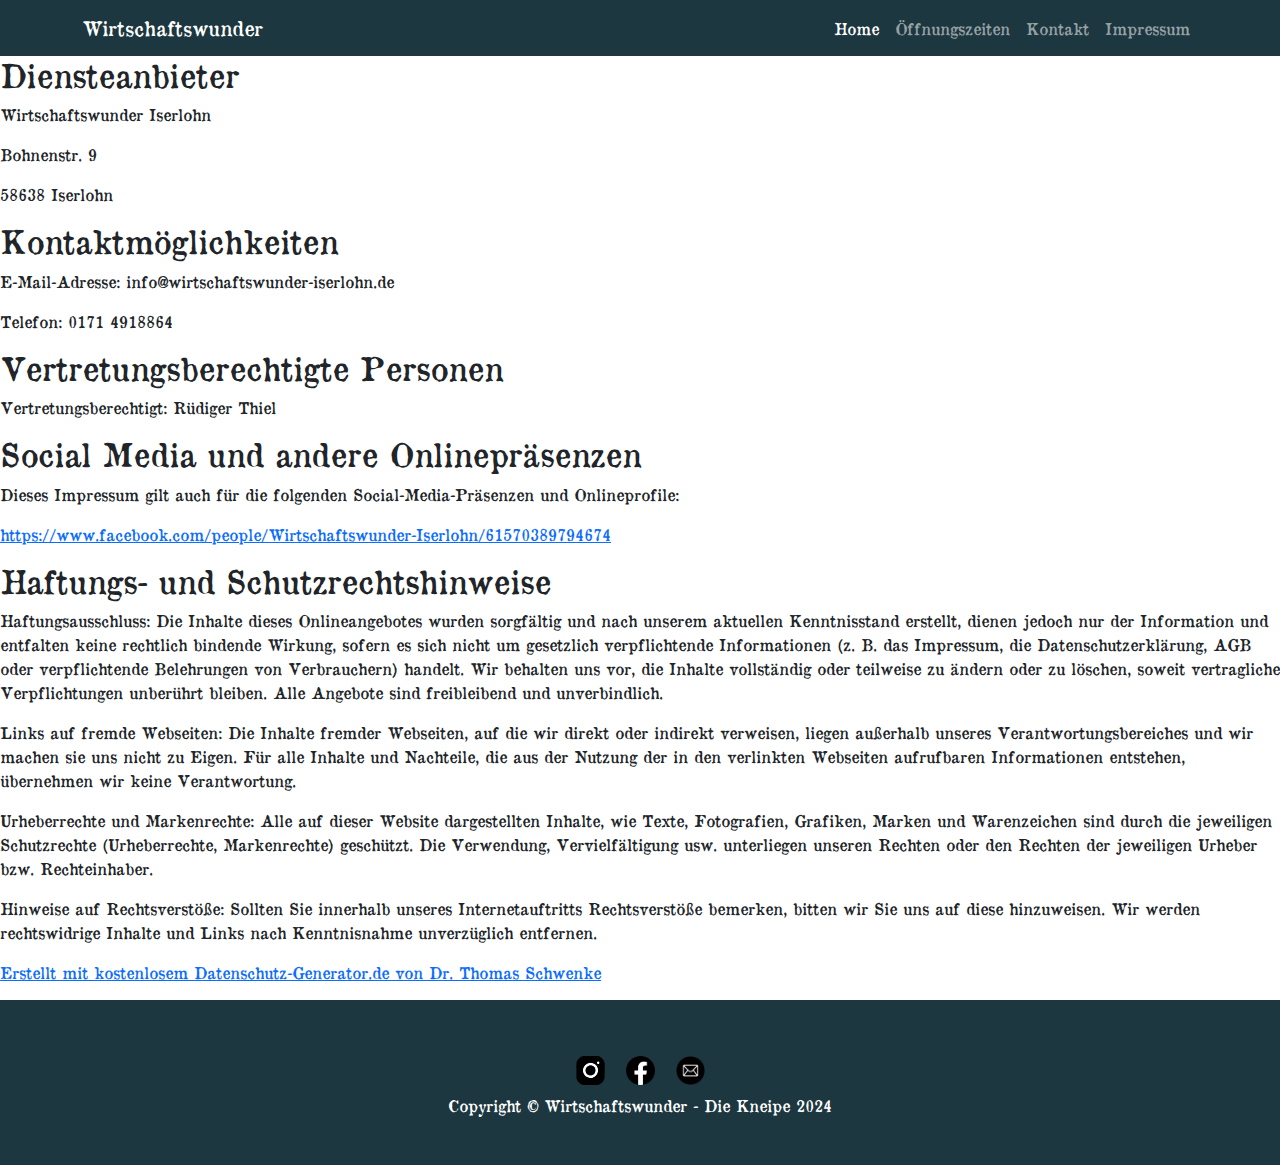
==== impressum.html @ ddf8cca0 "Fügt Impressum hinzu" ====
<!DOCTYPE html>
<html lang="en">
    <head>
        <meta charset="utf-8" />
        <meta name="viewport" content="width=device-width, initial-scale=1, shrink-to-fit=no" />
        <meta name="description" content="" />
        <meta name="author" content="" />
        <title>Wirtschaftswunder - Die Kneipe</title>
        <!-- Favicon-->
        <link rel="icon" type="image/x-icon" href="assets/favicon2.ico" />
        <!-- Core theme CSS (includes Bootstrap)-->
        <link href="css/styles.css" rel="stylesheet" />
    </head>
    <body>
        <!-- Responsive navbar-->
        <nav class="navbar navbar-expand-lg navbar-dark bg-dunkelzeug fixed-top" id="mainNav">
            <div class="container">
                <a class="navbar-brand" href="#top">Wirtschaftswunder</a>
                <button class="navbar-toggler" type="button" data-bs-toggle="collapse" data-bs-target="#navbarSupportedContent" aria-controls="navbarSupportedContent" aria-expanded="false" aria-label="Toggle navigation"><span class="navbar-toggler-icon"></span></button>
                <div class="collapse navbar-collapse" id="navbarSupportedContent">
                    <ul class="navbar-nav ms-auto mb-2 mb-lg-0">
                        <li class="nav-item" id="start"><a class="nav-link active" aria-current="page" href="#top">Home</a></li>
                        <li class="nav-item"><a class="nav-link" href="index.html#opening">Öffnungszeiten</a></li>
                        <li class="nav-item"><a class="nav-link" href="index.html#contact">Kontakt</a></li>
                        <li class="nav-item"><a class="nav-link" href="impressum.html">Impressum</a></li>
                    </ul>
                </div>
            </div>
        </nav>
<h1>Impressum</h1>
<h2 id="m46">Diensteanbieter</h2>
<p>Wirtschaftswunder Iserlohn</p>
<p>Bohnenstr. 9</p>
<p>58638 Iserlohn</p>

<h2 id="m56">Kontaktmöglichkeiten</h2><p>E-Mail-Adresse: info@wirtschaftswunder-iserlohn.de</p>
<p>Telefon: 0171 4918864</p>

<h2 id="m153">Vertretungsberechtigte Personen</h2><p>Vertretungsberechtigt: Rüdiger Thiel</p>

<h2 id="m172">Social Media und andere Onlinepräsenzen</h2><p>Dieses Impressum gilt auch für die folgenden Social-Media-Präsenzen und Onlineprofile: </p>
<p><a href="https://www.facebook.com/people/Wirtschaftswunder-Iserlohn/61570389794674" target="_blank">https://www.facebook.com/people/Wirtschaftswunder-Iserlohn/61570389794674</a></p>

<h2 id="m65">Haftungs- und Schutzrechtshinweise</h2>
<p>Haftungsausschluss: Die Inhalte dieses Onlineangebotes wurden sorgfältig und nach unserem aktuellen Kenntnisstand erstellt, dienen jedoch nur der Information und entfalten keine rechtlich bindende Wirkung, sofern es sich nicht um gesetzlich verpflichtende Informationen (z. B. das Impressum, die Datenschutzerklärung, AGB oder verpflichtende Belehrungen von Verbrauchern) handelt. Wir behalten uns vor, die Inhalte vollständig oder teilweise zu ändern oder zu löschen, soweit vertragliche Verpflichtungen unberührt bleiben. Alle Angebote sind freibleibend und unverbindlich.</p>
<p>Links auf fremde Webseiten: Die Inhalte fremder Webseiten, auf die wir direkt oder indirekt verweisen, liegen außerhalb unseres Verantwortungsbereiches und wir machen sie uns nicht zu Eigen. Für alle Inhalte und Nachteile, die aus der Nutzung der in den verlinkten Webseiten aufrufbaren Informationen entstehen, übernehmen wir keine Verantwortung.</p>
<p>Urheberrechte und Markenrechte: Alle auf dieser Website dargestellten Inhalte, wie Texte, Fotografien, Grafiken, Marken und Warenzeichen sind durch die jeweiligen Schutzrechte (Urheberrechte, Markenrechte) geschützt. Die Verwendung, Vervielfältigung usw. unterliegen unseren Rechten oder den Rechten der jeweiligen Urheber bzw. Rechteinhaber.</p>
<p>Hinweise auf Rechtsverstöße: Sollten Sie innerhalb unseres Internetauftritts Rechtsverstöße bemerken, bitten wir Sie uns auf diese hinzuweisen. Wir werden rechtswidrige Inhalte und Links nach Kenntnisnahme unverzüglich entfernen.</p>

<p class="seal"><a href="https://datenschutz-generator.de/" title="Rechtstext von Dr. Schwenke - für weitere Informationen bitte anklicken." target="_blank" rel="noopener noreferrer nofollow">Erstellt mit kostenlosem Datenschutz-Generator.de von Dr. Thomas Schwenke</a></p>
<footer class="py-5 bg-dunkelzeug">
            <div class="container">
                <p id="contact" class="m-2 text-center text-white">
                    <a href="#!" target="_blank" title="Instagram" service="instagram" ><img src="./ig-logo.svg" style="width:29px;height:29px;margin-right:15px;"/></a>
                    <a href="https://www.facebook.com/people/Wirtschaftswunder-Iserlohn/61570389794674" target="_blank" title="Facebook" service="facebook" ><img src="./fb-logo.png" style="width:29px;height:29px;margin-right:15px;" /></a>
		    <a href="mailto:info@wirtschaftswunder-iserlohn.de" target="_blank" title="Mail" service="email" ><img src="./brief.png" style="width:29px;height:29px" /></a>
                </p>
            </div>    
            <div class="container"><p class="m-0 text-center text-white">Copyright &copy; Wirtschaftswunder - Die Kneipe 2024</p></div>
        </footer>
        <!-- Bootstrap core JS-->
        <script src="https://cdn.jsdelivr.net/npm/bootstrap@5.2.3/dist/js/bootstrap.bundle.min.js"></script>
        <!-- Core theme JS-->
        <script src="js/scripts.js"></script>
    </body>
</html>
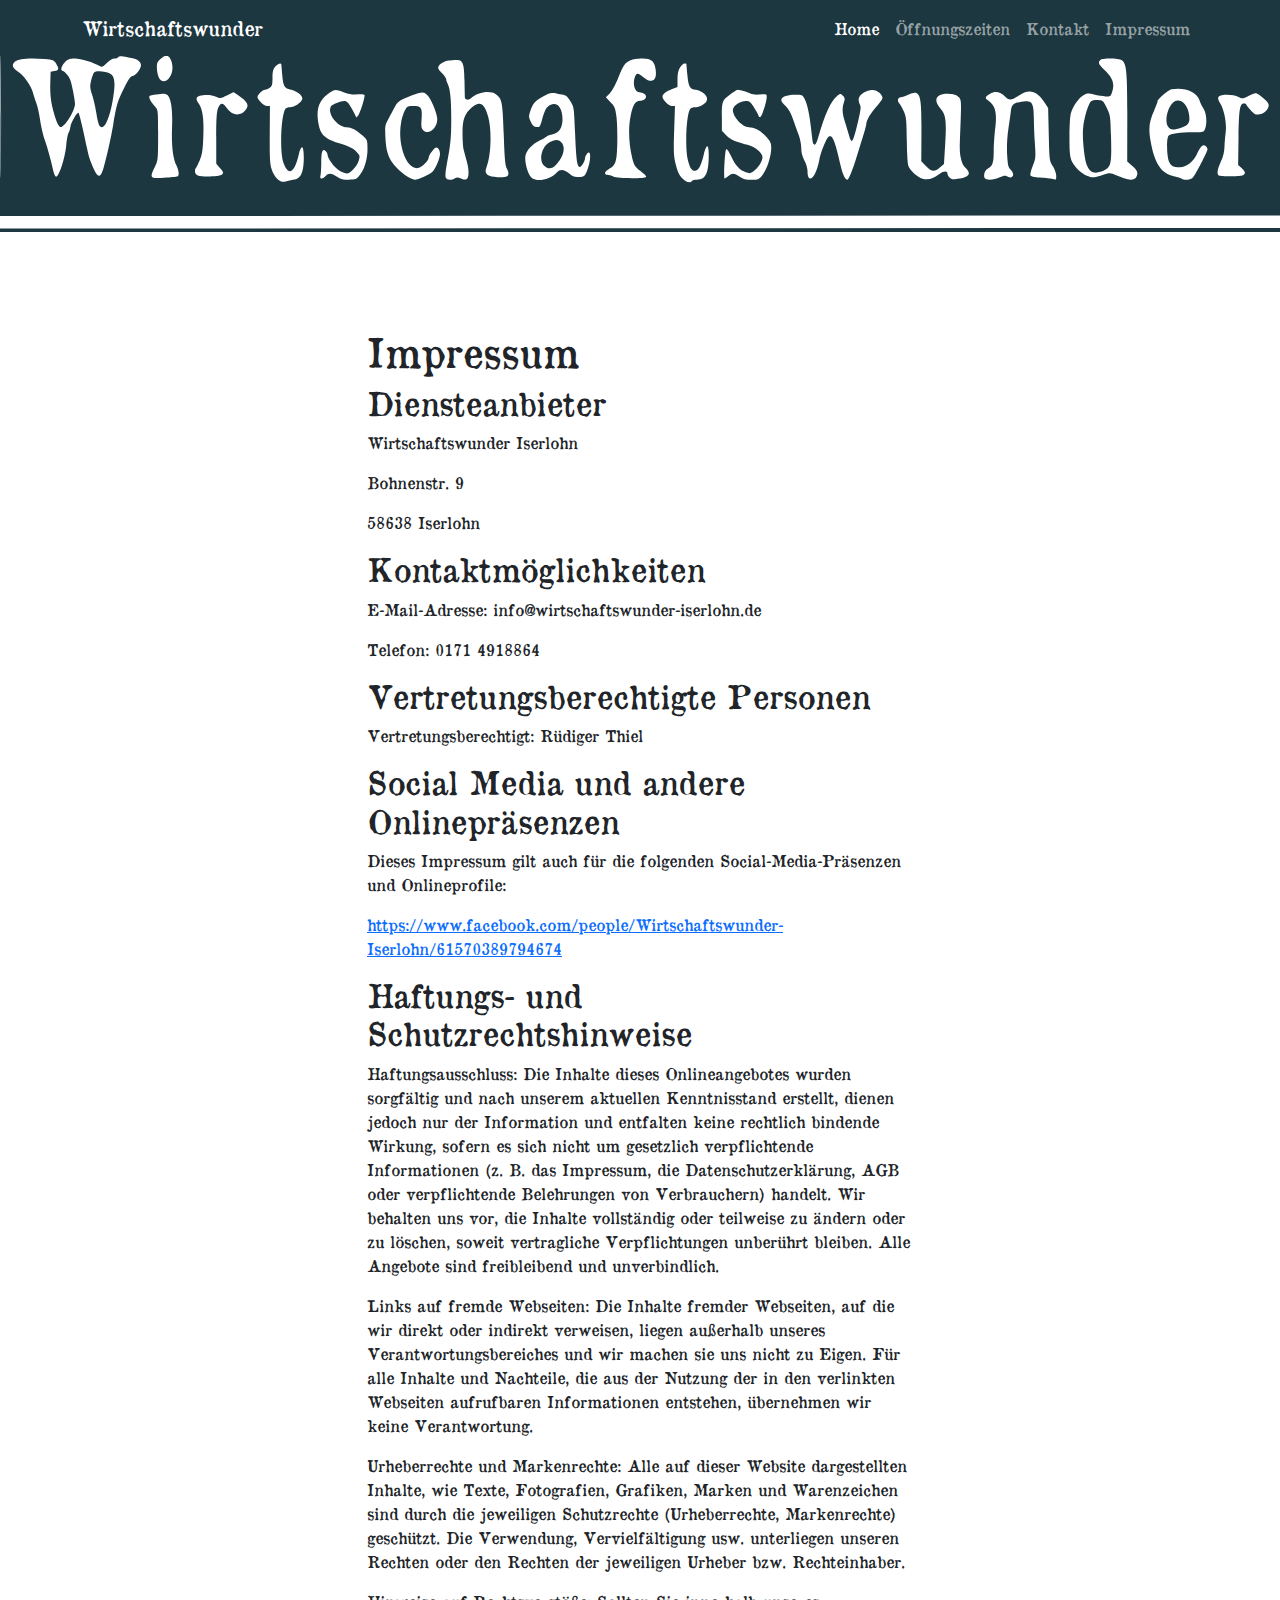
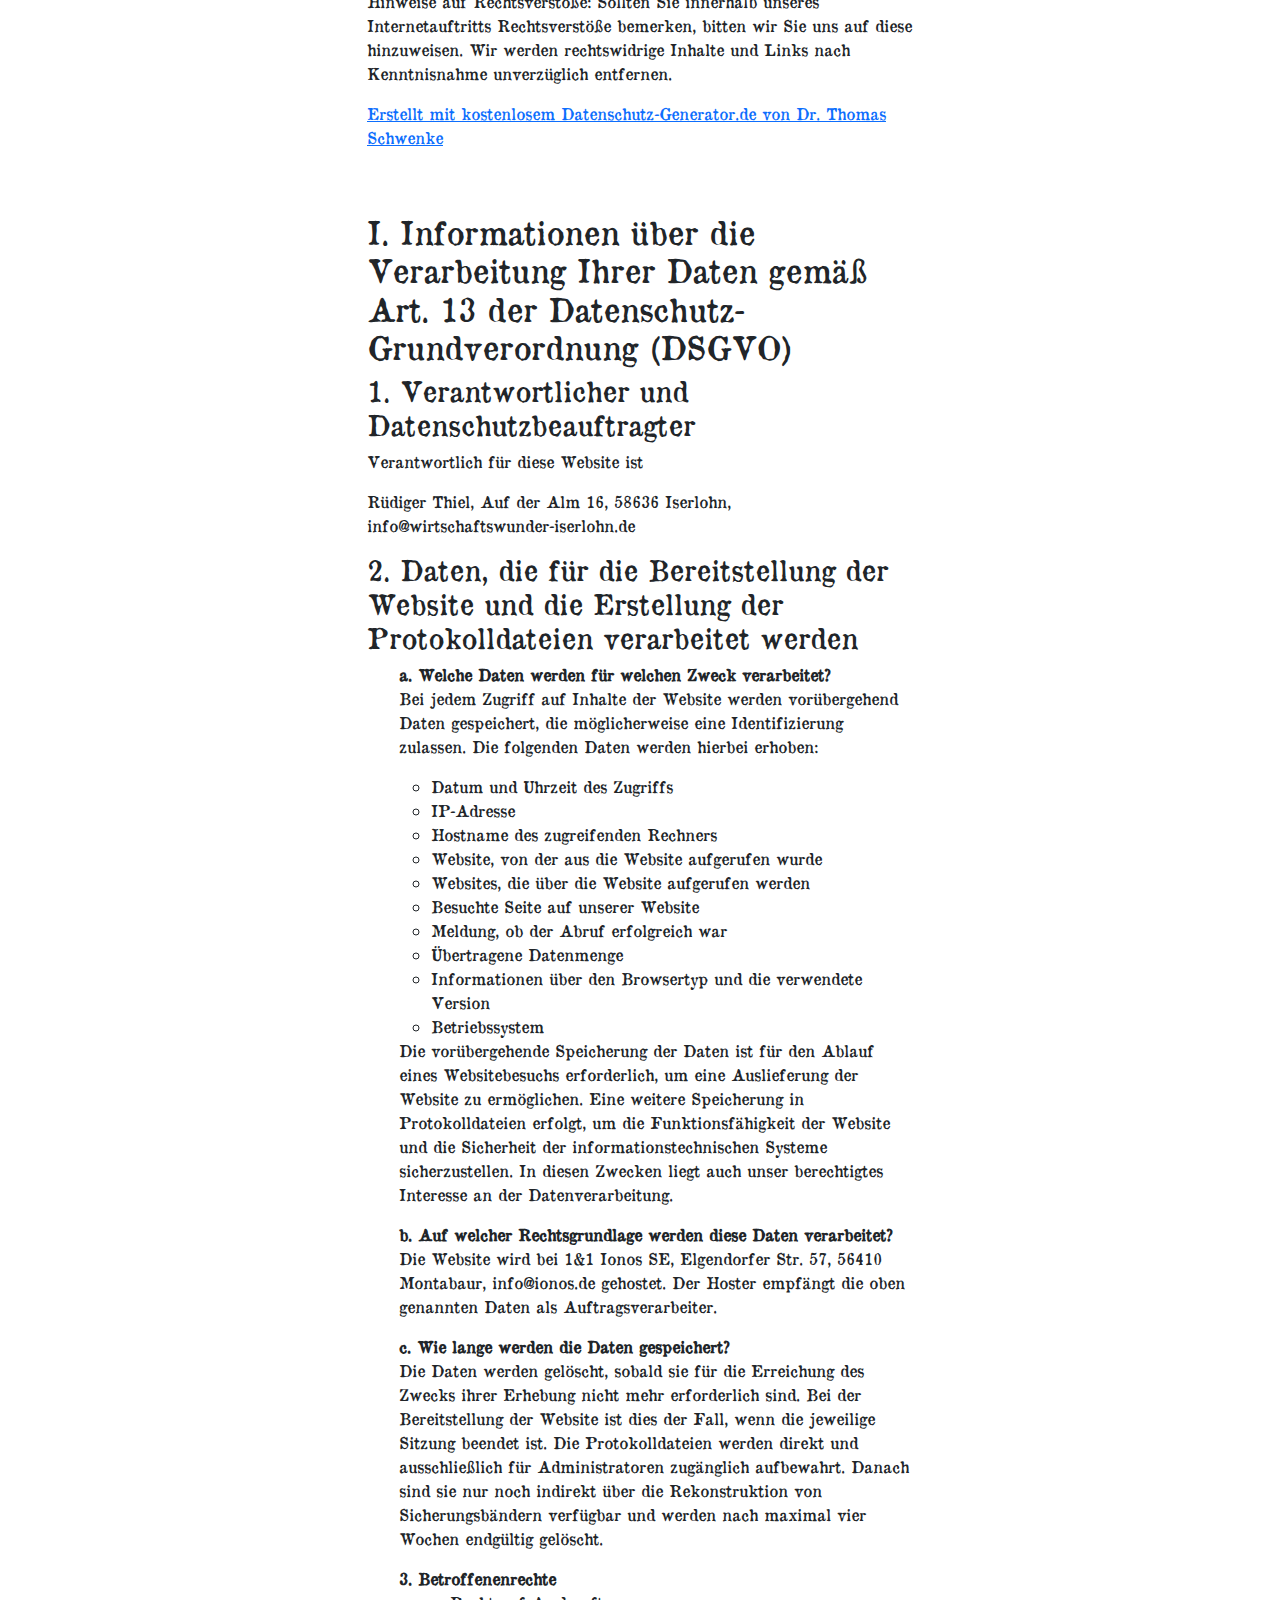
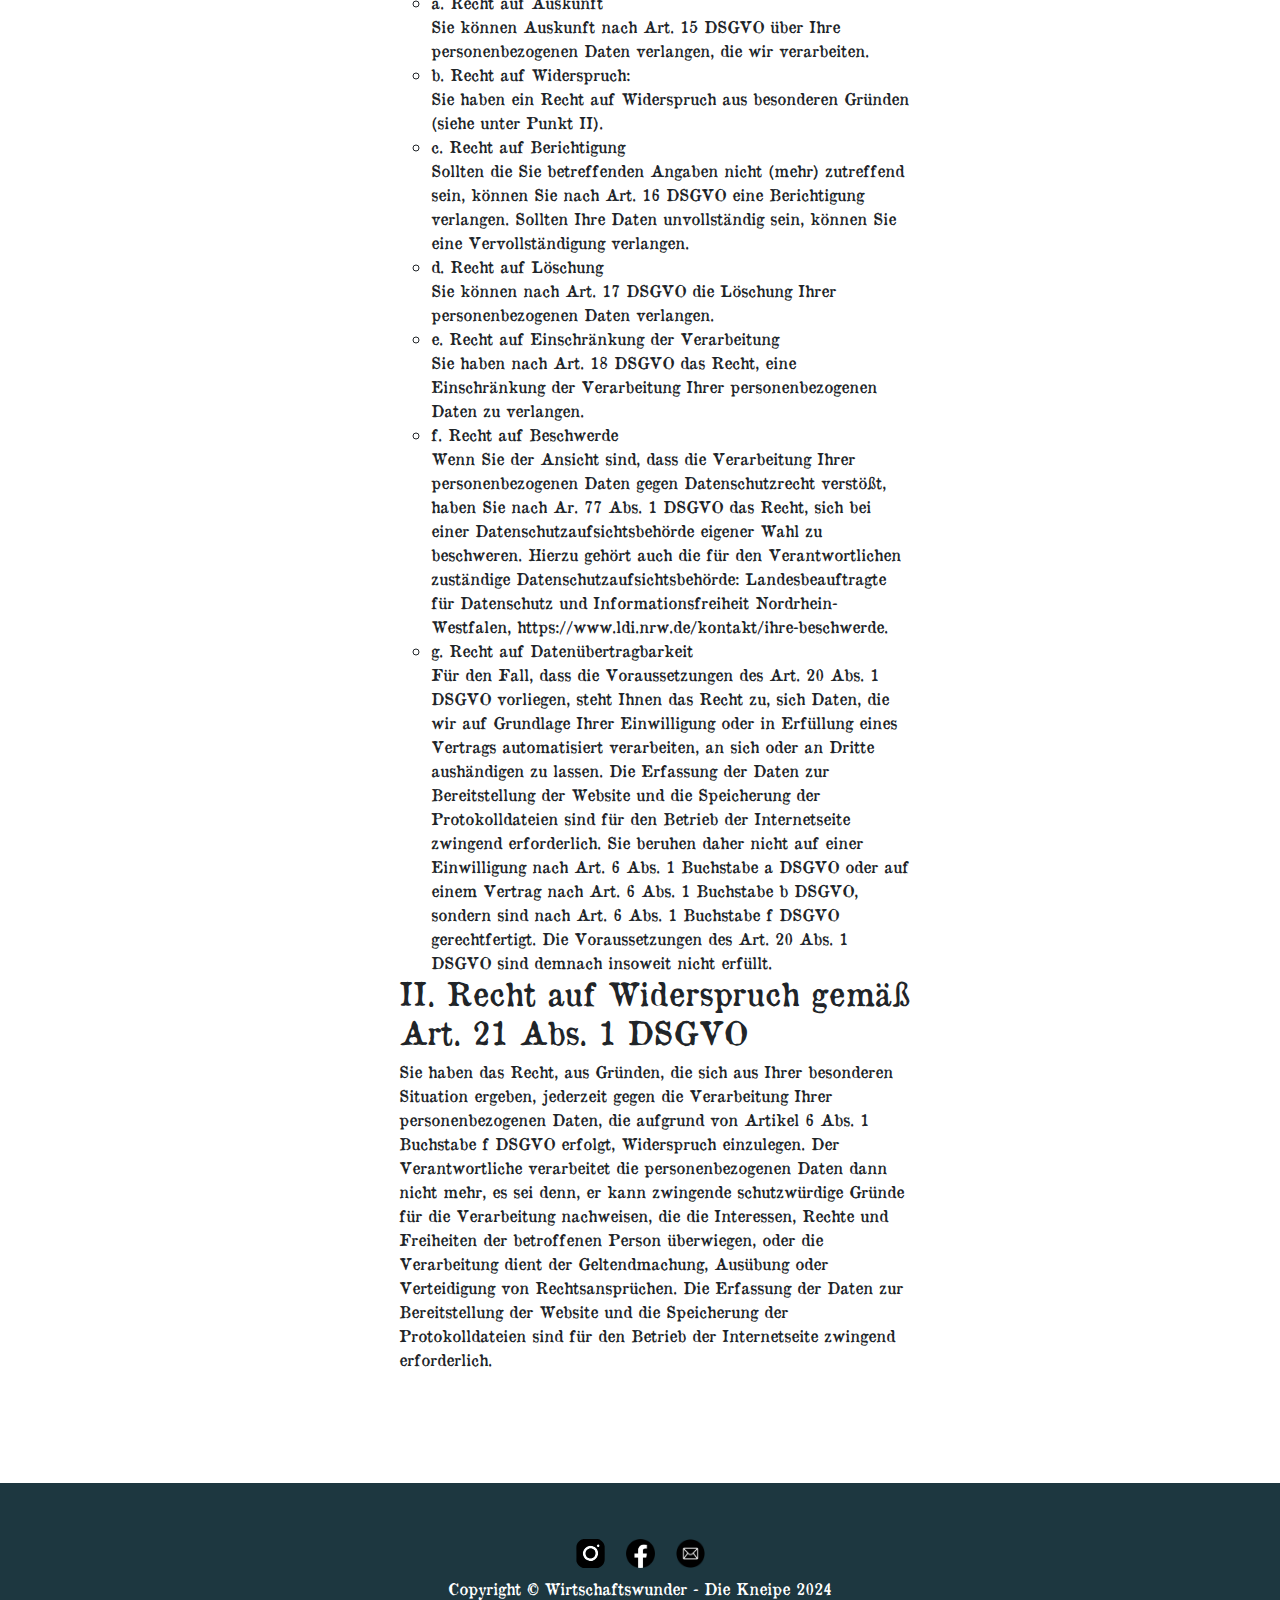
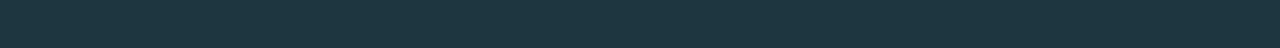
==== commit e4335187: "Fügt DSGVO hinzu" ====
--- a/impressum.html
+++ b/impressum.html
@@ -27,6 +27,17 @@
                 </div>
             </div>
         </nav>
+<header class="py-5 bg-image-full" style="background-image: url('./Wirtschaftswunder-bw-richtige-Schrift.svg')">
+            <div class="text-center my-5">
+                <img class="img-fluid rounded-circle mb-4 transparent" src="https://dummyimage.com/150x150/000/fff.png" />
+                <h1 id="start" class="text-black fs-3 fw-bolder"></h1>
+            </div>
+        </header>
+        <!-- Content section-->
+        <section class="py-5">
+            <div class="container my-5">
+                <div class="row justify-content-center">
+                    <div class="col-lg-6">
 <h1>Impressum</h1>
 <h2 id="m46">Diensteanbieter</h2>
 <p>Wirtschaftswunder Iserlohn</p>
@@ -48,6 +59,59 @@
 <p>Hinweise auf Rechtsverstöße: Sollten Sie innerhalb unseres Internetauftritts Rechtsverstöße bemerken, bitten wir Sie uns auf diese hinzuweisen. Wir werden rechtswidrige Inhalte und Links nach Kenntnisnahme unverzüglich entfernen.</p>
 
 <p class="seal"><a href="https://datenschutz-generator.de/" title="Rechtstext von Dr. Schwenke - für weitere Informationen bitte anklicken." target="_blank" rel="noopener noreferrer nofollow">Erstellt mit kostenlosem Datenschutz-Generator.de von Dr. Thomas Schwenke</a></p>
+<br>
+<br>
+<h2>I. Informationen über die Verarbeitung Ihrer Daten gemäß Art. 13 der Datenschutz-Grundverordnung (DSGVO)</h2>
+<h3>1. Verantwortlicher und Datenschutzbeauftragter</h3>
+<p>Verantwortlich für diese Website ist</p>
+<p>Rüdiger Thiel, Auf der Alm 16, 58636 Iserlohn, info@wirtschaftswunder-iserlohn.de
+<h3>2. Daten, die für die Bereitstellung der Website und die Erstellung der Protokolldateien verarbeitet werden</h3>
+<ul>
+<dt>a. Welche Daten werden für welchen Zweck verarbeitet?</dt>
+<p>Bei jedem Zugriff auf Inhalte der Website werden vorübergehend Daten gespeichert, die möglicherweise eine Identifizierung zulassen. Die folgenden Daten werden hierbei erhoben:</p>
+<ul>
+<li>Datum und Uhrzeit des Zugriffs</li>
+<li>IP-Adresse</li>
+<li>Hostname des zugreifenden Rechners</li>
+<li>Website, von der aus die Website aufgerufen wurde</li>
+<li>Websites, die über die Website aufgerufen werden</li>
+<li>Besuchte Seite auf unserer Website</li>
+<li>Meldung, ob der Abruf erfolgreich war</li>
+<li>Übertragene Datenmenge</li>
+<li>Informationen über den Browsertyp und die verwendete Version</li>
+<li>Betriebssystem</li>
+</ul>
+
+<p>Die vorübergehende Speicherung der Daten ist für den Ablauf eines Websitebesuchs erforderlich, um eine Auslieferung der Website zu ermöglichen. Eine weitere Speicherung in Protokolldateien erfolgt, um die Funktionsfähigkeit der Website und die Sicherheit der informationstechnischen Systeme sicherzustellen. In diesen Zwecken liegt auch unser berechtigtes Interesse an der Datenverarbeitung.</p>
+
+<dt>b. Auf welcher Rechtsgrundlage werden diese Daten verarbeitet?</dt>
+<p>Die Website wird bei 1&1 Ionos SE, Elgendorfer Str. 57, 56410 Montabaur, info@ionos.de gehostet. Der Hoster empfängt die oben genannten Daten als Auftragsverarbeiter.</p>
+<dt>c. Wie lange werden die Daten gespeichert?</dt>
+<p>Die Daten werden gelöscht, sobald sie für die Erreichung des Zwecks ihrer Erhebung nicht mehr erforderlich sind. Bei der Bereitstellung der Website ist dies der Fall, wenn die jeweilige Sitzung beendet ist. Die Protokolldateien werden direkt und ausschließlich für Administratoren zugänglich aufbewahrt. Danach sind sie nur noch indirekt über die Rekonstruktion von Sicherungsbändern verfügbar und werden nach maximal vier Wochen endgültig gelöscht.</p>
+<dt>3. Betroffenenrechte</dt>
+<ul>
+<li>a. Recht auf Auskunft</li>
+Sie können Auskunft nach Art. 15 DSGVO über Ihre personenbezogenen Daten verlangen, die wir verarbeiten.
+<li>b. Recht auf Widerspruch:</li>
+Sie haben ein Recht auf Widerspruch aus besonderen Gründen (siehe unter Punkt II).
+<li>c. Recht auf Berichtigung</li>
+Sollten die Sie betreffenden Angaben nicht (mehr) zutreffend sein, können Sie nach Art. 16 DSGVO eine Berichtigung verlangen. Sollten Ihre Daten unvollständig sein, können Sie eine Vervollständigung verlangen.
+<li>d. Recht auf Löschung</li>
+Sie können nach Art. 17 DSGVO die Löschung Ihrer personenbezogenen Daten verlangen.
+<li>e. Recht auf Einschränkung der Verarbeitung</li>
+Sie haben nach Art. 18 DSGVO das Recht, eine Einschränkung der Verarbeitung Ihrer personenbezogenen Daten zu verlangen.
+<li>f. Recht auf Beschwerde</li>
+Wenn Sie der Ansicht sind, dass die Verarbeitung Ihrer personenbezogenen Daten gegen Datenschutzrecht verstößt, haben Sie nach Ar. 77 Abs. 1 DSGVO das Recht, sich bei einer Datenschutzaufsichtsbehörde eigener Wahl zu beschweren. Hierzu gehört auch die für den Verantwortlichen zuständige Datenschutzaufsichtsbehörde: Landesbeauftragte für Datenschutz und Informationsfreiheit Nordrhein-Westfalen, https://www.ldi.nrw.de/kontakt/ihre-beschwerde.
+<li>g. Recht auf Datenübertragbarkeit</li>
+Für den Fall, dass die Voraussetzungen des Art. 20 Abs. 1 DSGVO vorliegen, steht Ihnen das Recht zu, sich Daten, die wir auf Grundlage Ihrer Einwilligung oder in Erfüllung eines Vertrags automatisiert verarbeiten, an sich oder an Dritte aushändigen zu lassen. Die Erfassung der Daten zur Bereitstellung der Website und die Speicherung der Protokolldateien sind für den Betrieb der Internetseite zwingend erforderlich. Sie beruhen daher nicht auf einer Einwilligung nach Art. 6 Abs. 1 Buchstabe a DSGVO oder auf einem Vertrag nach Art. 6 Abs. 1 Buchstabe b DSGVO, sondern sind nach Art. 6 Abs. 1 Buchstabe f DSGVO gerechtfertigt. Die Voraussetzungen des Art. 20 Abs. 1 DSGVO sind demnach insoweit nicht erfüllt.
+</ul>
+<h2>II. Recht auf Widerspruch gemäß Art. 21 Abs. 1 DSGVO</h2>
+
+Sie haben das Recht, aus Gründen, die sich aus Ihrer besonderen Situation ergeben, jederzeit gegen die Verarbeitung Ihrer personenbezogenen Daten, die aufgrund von Artikel 6 Abs. 1 Buchstabe f DSGVO erfolgt, Widerspruch einzulegen. Der Verantwortliche verarbeitet die personenbezogenen Daten dann nicht mehr, es sei denn, er kann zwingende schutzwürdige Gründe für die Verarbeitung nachweisen, die die Interessen, Rechte und Freiheiten der betroffenen Person überwiegen, oder die Verarbeitung dient der Geltendmachung, Ausübung oder Verteidigung von Rechtsansprüchen. Die Erfassung der Daten zur Bereitstellung der Website und die Speicherung der Protokolldateien sind für den Betrieb der Internetseite zwingend erforderlich.
+                    </div>
+                </div>
+            </div>
+        </section>
 <footer class="py-5 bg-dunkelzeug">
             <div class="container">
                 <p id="contact" class="m-2 text-center text-white">
